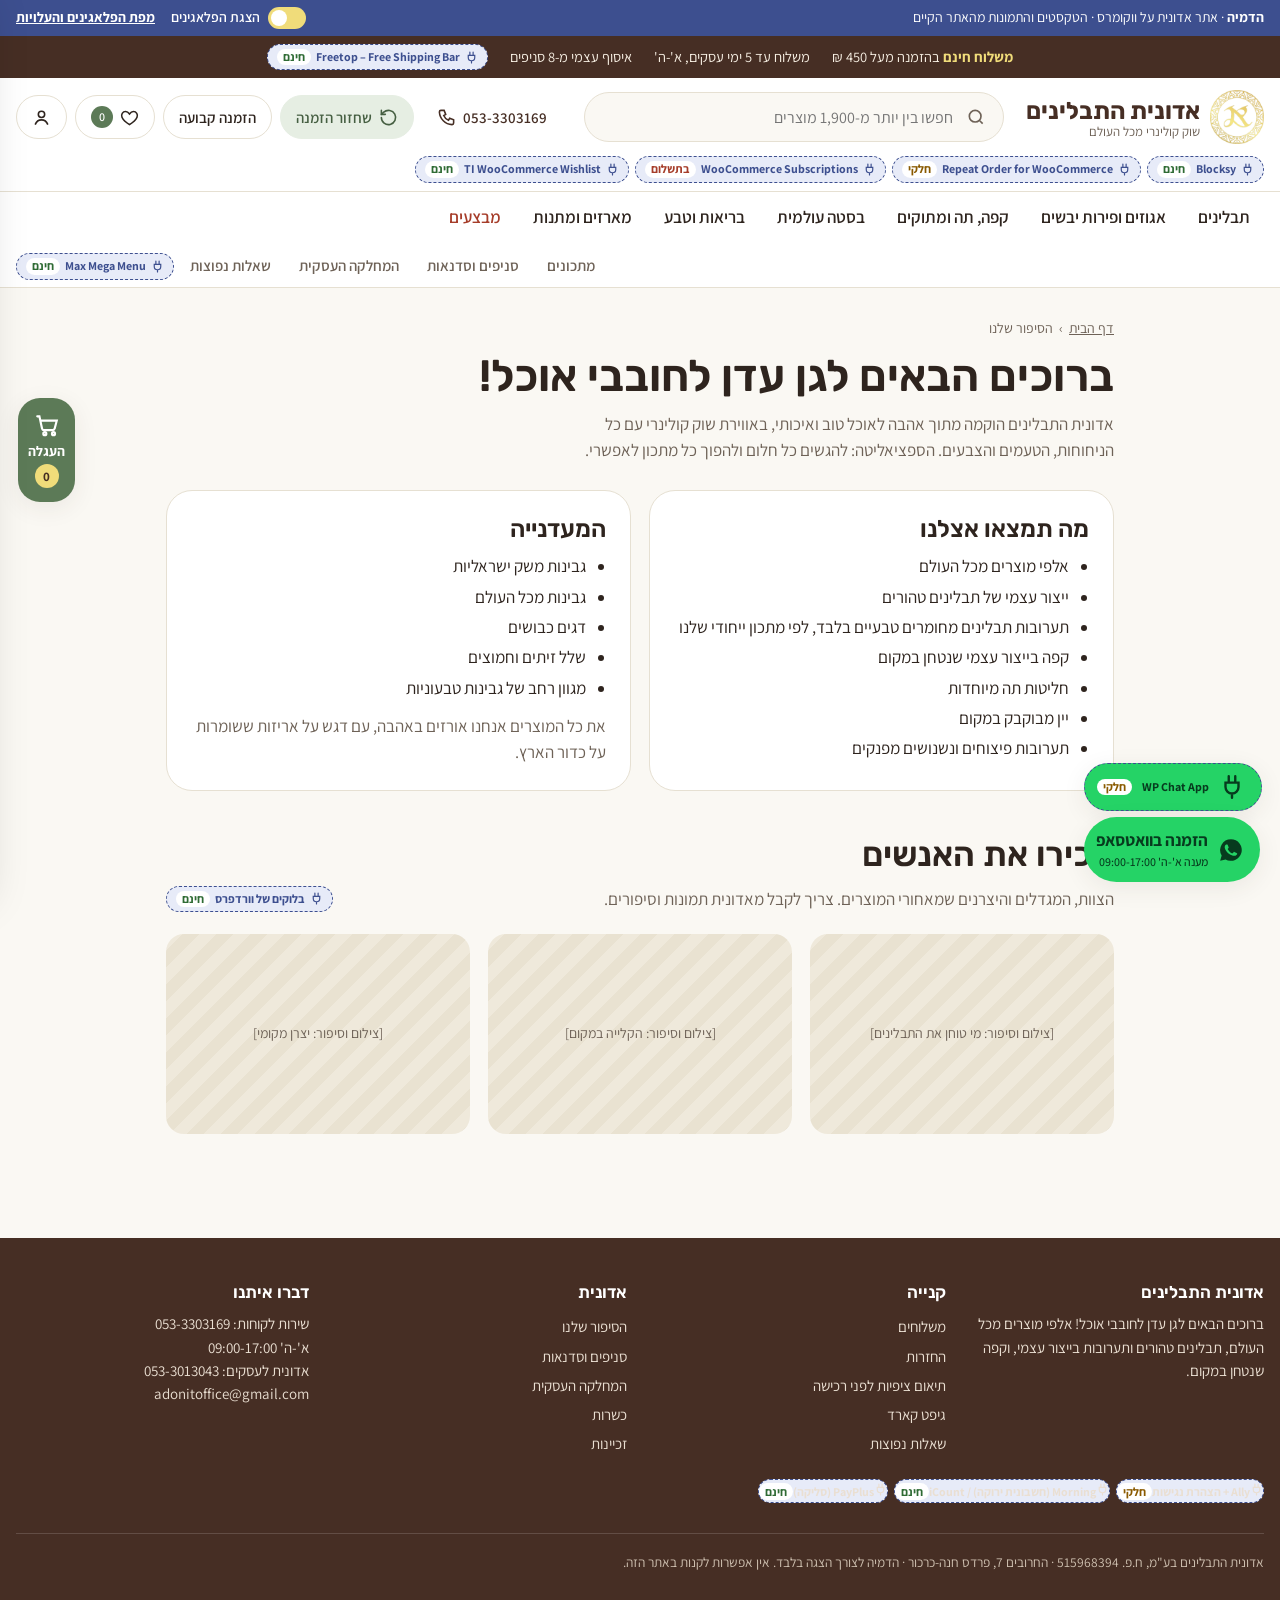
==== about.html @ aafbef53 "Add clickable WooCommerce demo for Adonit Hatavlinim Static demo built from the current site's texts" ====
<!doctype html>
<html lang="he" dir="rtl">
<head>
<meta charset="utf-8">
<meta name="viewport" content="width=device-width,initial-scale=1,viewport-fit=cover">
<meta name="robots" content="noindex,nofollow">
<title>הסיפור שלנו · אדונית התבלינים · הדמיה</title>
<link rel="preconnect" href="https://fonts.googleapis.com">
<link rel="stylesheet" href="https://fonts.googleapis.com/css2?family=Rubik:wght@500;600;700&family=Assistant:wght@400;600;700&display=swap">
<link rel="icon" href="assets/img/site/logo.png">
<link rel="stylesheet" href="assets/css/site.css">
</head>
<body>
<main class="wrap" style="max-width:980px">
  <div class="page-head">
    <nav class="crumbs" aria-label="פירורי לחם"><a href="index.html">דף הבית</a><span>›</span><span>הסיפור שלנו</span></nav>
    <h1>ברוכים הבאים לגן עדן לחובבי אוכל!</h1>
    <p>אדונית התבלינים הוקמה מתוך אהבה לאוכל טוב ואיכותי, באווירת שוק קולינרי עם כל הניחוחות, הטעמים והצבעים. הספציאליטה: להגשים כל חלום ולהפוך כל מתכון לאפשרי.</p>
  </div>
  <section class="sec" style="padding-top:16px">
    <div class="grid g2">
      <div class="card" style="padding:24px"><h2 style="font-size:24px;margin-bottom:10px">מה תמצאו אצלנו</h2>
        <ul style="margin:0;padding-inline-start:20px;display:flex;flex-direction:column;gap:4px"><li>אלפי מוצרים מכל העולם</li><li>ייצור עצמי של תבלינים טהורים</li><li>תערובות תבלינים מחומרים טבעיים בלבד, לפי מתכון ייחודי שלנו</li><li>קפה בייצור עצמי שנטחן במקום</li><li>חליטות תה מיוחדות</li><li>יין מבוקבק במקום</li><li>תערובות פיצוחים ונשנושים מפנקים</li></ul></div>
      <div class="card" style="padding:24px"><h2 style="font-size:24px;margin-bottom:10px">המעדנייה</h2>
        <ul style="margin:0;padding-inline-start:20px;display:flex;flex-direction:column;gap:4px"><li>גבינות משק ישראליות</li><li>גבינות מכל העולם</li><li>דגים כבושים</li><li>שלל זיתים וחמוצים</li><li>מגוון רחב של גבינות טבעוניות</li></ul>
        <p class="muted" style="margin:12px 0 0">את כל המוצרים אנחנו אורזים באהבה, עם דגש על אריזות ששומרות על כדור הארץ.</p></div>
    </div>
  </section>
  <section class="sec" style="padding-top:0">
    <div class="sec-head"><div class="t"><h2>הכירו את האנשים</h2><p>הצוות, המגדלים והיצרנים שמאחורי המוצרים. צריך לקבל מאדונית תמונות וסיפורים.</p></div><div data-plug="content"></div></div>
    <div class="grid g3"><div class="ph" style="height:200px">[צילום וסיפור: מי טוחן את התבלינים]</div><div class="ph" style="height:200px">[צילום וסיפור: הקלייה במקום]</div><div class="ph" style="height:200px">[צילום וסיפור: יצרן מקומי]</div></div>
  </section>
</main>
<script src="assets/js/data.js"></script>
<script src="assets/js/app.js"></script>
</body>
</html>
---- assets/css/site.css ----
/* Adonit WooCommerce demo – shared styles.
   Rounded, soft look (store request, inspired by Carmella). Brand colours from the current site:
   green #5C7A57, brown #462E24, logo gold, soft yellow. */
:root{
  --bg:#FAF8F3; --card:#FFFFFF; --soft:#F2EFE6; --line:#E6E0D2;
  --ink:#2E241E; --muted:#6E6257; --brown:#462E24;
  --green:#5C7A57; --green-dk:#465F42; --green-soft:#E6EEE3;
  --gold:#B8913A; --gold-soft:#F6EDCF; --yellow:#F0DC7A;
  --red:#A63D2A; --red-soft:#F7E2DC;
  --plug:#3D4F8F; --plug-soft:#E7EBF8;
  --r-lg:26px; --r:18px; --r-sm:12px; --pill:999px;
  --shadow:0 6px 24px rgba(70,46,36,.08);
  --head:'Rubik','Assistant',system-ui,sans-serif;
  --body:'Assistant','Rubik',system-ui,-apple-system,'Segoe UI',Arial,sans-serif;
}
*{box-sizing:border-box}
html{scroll-behavior:smooth}
body{margin:0;background:var(--bg);color:var(--ink);font:400 17px/1.55 var(--body);direction:rtl}
img{max-width:100%;display:block}
a{color:inherit}
h1,h2,h3,h4{font-family:var(--head);font-weight:600;line-height:1.2;margin:0;text-wrap:balance}
.wrap{max-width:1280px;margin:0 auto;padding-inline:max(16px,env(safe-area-inset-left,0px))}
.sr{position:absolute;width:1px;height:1px;overflow:hidden;clip:rect(0 0 0 0)}
:focus-visible{outline:3px solid var(--gold);outline-offset:2px;border-radius:6px}

/* demo bar */
.demo-bar{background:var(--plug);color:#fff;font-size:14px}
.demo-bar .wrap{display:flex;flex-wrap:wrap;gap:6px 18px;align-items:center;justify-content:space-between;padding-block:7px}
.demo-bar a{color:#fff;font-weight:700}
.switch{display:inline-flex;align-items:center;gap:8px;cursor:pointer;font-weight:600}
.switch input{appearance:none;width:38px;height:22px;border-radius:99px;background:rgba(255,255,255,.35);position:relative;cursor:pointer;margin:0}
.switch input::after{content:"";position:absolute;top:3px;right:3px;width:16px;height:16px;border-radius:50%;background:#fff;transition:right .15s}
.switch input:checked{background:var(--yellow)}
.switch input:checked::after{right:19px}

/* plugin badges */
.plug{display:inline-flex;align-items:center;gap:5px;font:600 12px/1.2 var(--body);color:var(--plug);background:var(--plug-soft);border:1px dashed var(--plug);padding:4px 9px;border-radius:var(--pill);text-decoration:none;white-space:nowrap;vertical-align:middle}
.plug b{font-weight:700}
.plug .st{font-weight:700;padding:1px 6px;border-radius:99px;background:#fff}
.plug .st.free{color:#2F6B34}.plug .st.partly{color:#8A5A00}.plug .st.paid{color:var(--red)}
.plug svg{width:13px;height:13px}
body.hide-plugs .plug{display:none!important}
.plug-row{display:flex;flex-wrap:wrap;gap:6px}

/* shipping bar (Dear Life) */
.ship-bar{background:var(--brown);color:#F7EFE3;font-size:14.5px}
.ship-bar .wrap{display:flex;flex-wrap:wrap;gap:4px 22px;justify-content:center;align-items:center;padding-block:8px;text-align:center}
.ship-bar strong{color:var(--yellow)}

/* header */
.site-head{background:var(--card);border-bottom:1px solid var(--line);position:relative;z-index:30}
@media(min-width:1100px){.site-head{position:sticky;top:0}}
.head-row{display:flex;flex-wrap:wrap;align-items:center;gap:12px 22px;padding-block:12px}
.logo{display:flex;align-items:center;gap:10px;text-decoration:none}
.logo img{width:54px;height:54px}
.logo span{display:flex;flex-direction:column;line-height:1.05}
.logo b{font:700 24px var(--head);color:var(--brown)}
.logo small{font-size:13px;color:var(--muted)}
.search{flex:1 1 340px;position:relative}
.search input{width:100%;min-height:50px;border-radius:var(--pill);border:1.5px solid var(--line);background:var(--bg);padding:0 50px 0 20px;font:400 16px var(--body);color:var(--ink)}
.search input:focus{border-color:var(--green);outline:none;background:#fff}
.search .ico{position:absolute;right:18px;top:50%;transform:translateY(-50%);width:20px;height:20px;color:var(--muted)}
.suggest{position:absolute;top:calc(100% + 8px);inset-inline:0;background:#fff;border-radius:var(--r);box-shadow:var(--shadow);border:1px solid var(--line);padding:16px;display:none;z-index:40}
.search:focus-within .suggest{display:block}
.suggest h4{font-size:13px;color:var(--muted);margin-bottom:8px;font-family:var(--body);font-weight:700}
.suggest .chips{display:flex;flex-wrap:wrap;gap:6px;margin-bottom:12px}
.suggest .chips a{background:var(--soft);border-radius:var(--pill);padding:6px 12px;font-size:14px;text-decoration:none}
.suggest .res a{display:flex;gap:10px;align-items:center;padding:6px;border-radius:10px;text-decoration:none;font-size:15px}
.suggest .res a:hover{background:var(--soft)}
.suggest .res img{width:40px;height:40px;object-fit:cover;border-radius:8px}
.head-actions{display:flex;align-items:center;gap:8px;flex-wrap:wrap}
.hbtn{display:inline-flex;align-items:center;gap:7px;min-height:44px;padding:0 15px;border-radius:var(--pill);text-decoration:none;font-weight:600;font-size:15px;border:1.5px solid var(--line);background:#fff;cursor:pointer;color:var(--ink);font-family:var(--body)}
.hbtn svg{width:19px;height:19px}
.hbtn.reorder{background:var(--green-soft);border-color:var(--green-soft);color:var(--green-dk)}
.hbtn.phone{border:0;color:var(--brown);direction:ltr}
.hbtn .count{background:var(--green);color:#fff;border-radius:99px;min-width:22px;height:22px;display:inline-grid;place-items:center;font-size:12px}

/* mega menu (Teva Castel / Nuts.com: 6 main categories, deep) */
.mainnav{border-top:1px solid var(--line)}
.mainnav>.wrap{display:flex;flex-wrap:wrap;gap:2px 4px;align-items:center}
.mn-item{position:relative}
.mn-item>a{display:block;padding:12px 14px;font-weight:600;text-decoration:none;border-radius:12px}
.mn-item>a:hover,.mn-item:focus-within>a{background:var(--soft)}
.mn-item.accent>a{color:var(--red)}
.mega{position:absolute;top:100%;right:0;background:#fff;border:1px solid var(--line);border-radius:var(--r);box-shadow:var(--shadow);padding:20px;display:none;min-width:520px;z-index:35;grid-template-columns:repeat(2,minmax(0,1fr));gap:6px 28px}
.mn-item:hover .mega,.mn-item:focus-within .mega{display:grid}
.mega h5{font:700 14px var(--body);color:var(--green-dk);margin:6px 0 4px}
.mega a{display:block;text-decoration:none;padding:4px 0;font-size:15px}
.mega a:hover{color:var(--green)}
.mega .note{grid-column:1/-1;margin-top:8px}
.nav-extra{margin-inline-start:auto;display:flex;gap:4px;flex-wrap:wrap}
.nav-extra a{padding:10px 12px;text-decoration:none;font-size:15px;color:var(--muted);font-weight:600;border-radius:12px}
.nav-extra a:hover{background:var(--soft);color:var(--ink)}

/* generic */
section.sec{padding-block:44px}
.sec-head{display:flex;flex-wrap:wrap;align-items:end;justify-content:space-between;gap:10px 20px;margin-bottom:22px}
.sec-head h2{font-size:clamp(26px,3vw,34px)}
.sec-head p{margin:4px 0 0;color:var(--muted)}
.sec-head .t{display:flex;flex-direction:column;gap:6px}
.btn{display:inline-flex;align-items:center;justify-content:center;gap:8px;min-height:48px;padding:0 24px;border-radius:var(--pill);border:0;font:700 16px var(--body);text-decoration:none;cursor:pointer}
.btn.pri{background:var(--green);color:#fff}.btn.pri:hover{background:var(--green-dk)}
.btn.sec{background:#fff;color:var(--ink);border:1.5px solid var(--line)}
.btn.gold{background:var(--yellow);color:var(--brown)}
.btn.sm{min-height:40px;padding:0 16px;font-size:14.5px}
.card{background:var(--card);border-radius:var(--r-lg);border:1px solid var(--line)}
.tag{display:inline-block;font-size:12.5px;font-weight:700;padding:4px 10px;border-radius:var(--pill);background:var(--gold-soft);color:#7A5B12}
.tag.green{background:var(--green-soft);color:var(--green-dk)}
.tag.red{background:var(--red-soft);color:var(--red)}
.grid{display:grid;gap:18px}
.g2{grid-template-columns:repeat(auto-fit,minmax(min(100%,420px),1fr))}
.g3{grid-template-columns:repeat(auto-fit,minmax(min(100%,280px),1fr))}
.g4{grid-template-columns:repeat(auto-fill,minmax(min(100%,230px),1fr))}
.g6{grid-template-columns:repeat(auto-fill,minmax(min(100%,170px),1fr))}
.muted{color:var(--muted)}
.ph{background:repeating-linear-gradient(135deg,#EFE9DB 0 12px,#E9E2D1 12px 24px);color:var(--muted);display:grid;place-items:center;text-align:center;font-size:14px;padding:12px;border-radius:var(--r)}

/* hero */
.hero{position:relative;border-radius:var(--r-lg);overflow:hidden;margin-top:22px;box-shadow:var(--shadow)}
.hero img{width:100%;aspect-ratio:1600/408;object-fit:cover}
.hero .dots{position:absolute;bottom:14px;left:50%;transform:translateX(-50%);display:flex;gap:8px}
.hero .dots button{width:11px;height:11px;border-radius:50%;border:0;background:rgba(255,255,255,.6);cursor:pointer;padding:0}
.hero .dots button[aria-current="true"]{background:#fff;width:26px;border-radius:99px}
.hero .plug{position:absolute;top:12px;right:12px}

/* trust (Elita) */
.trust{display:grid;grid-template-columns:repeat(4,minmax(0,1fr));gap:12px;margin-top:18px}
.trust div{background:var(--card);border-radius:var(--r);padding:14px 16px;display:flex;gap:12px;align-items:center;border:1px solid var(--line)}
.trust svg{width:30px;height:30px;color:var(--green);flex:none}
.trust b{display:block;font-size:16px}.trust span{font-size:14px;color:var(--muted)}
@media(max-width:900px){.trust{grid-template-columns:repeat(2,minmax(0,1fr))}}

/* category tiles */
.cat-tile{background:var(--card);border-radius:var(--r-lg);border:1px solid var(--line);text-decoration:none;display:flex;flex-direction:column;overflow:hidden;transition:transform .15s}
.cat-tile:hover{transform:translateY(-3px)}
.cat-tile .im{aspect-ratio:1/1;background:var(--soft);display:grid;grid-template-columns:1fr 1fr;gap:2px}
.cat-tile .im img{width:100%;height:100%;object-fit:cover}
.cat-tile span{padding:12px 14px;font-weight:700;font-size:17px}

/* product card */
.pcard{background:var(--card);border-radius:var(--r-lg);border:1px solid var(--line);padding:12px;display:flex;flex-direction:column;gap:8px;position:relative}
.pcard .pimg{aspect-ratio:1/1;border-radius:var(--r);overflow:hidden;background:#fff;display:block}
.pcard .pimg img{width:100%;height:100%;object-fit:contain}
.pcard h3{font:600 16px/1.3 var(--body);min-height:42px}
.pcard h3 a{text-decoration:none}
.pcard .fav{position:absolute;top:18px;left:18px;width:38px;height:38px;border-radius:50%;border:0;background:#fff;box-shadow:0 2px 8px rgba(0,0,0,.08);display:grid;place-items:center;cursor:pointer;color:var(--muted)}
.pcard .fav[aria-pressed="true"]{color:var(--red)}
.pcard .fav svg{width:19px;height:19px}
.pcard .badges{position:absolute;top:18px;right:18px;display:flex;flex-direction:column;gap:4px;align-items:flex-start}
.price-row{display:flex;align-items:baseline;justify-content:space-between;gap:6px;flex-wrap:wrap}
.price{font:700 21px var(--head)}
.price s{font-size:14px;color:var(--muted);font-weight:400;margin-inline-start:6px}
.unit{font-size:12.5px;color:var(--muted);line-height:1.35}
.uswitch{display:flex;background:var(--soft);border-radius:var(--pill);padding:3px;gap:2px}
.uswitch button{flex:1;border:0;background:transparent;border-radius:var(--pill);min-height:32px;font:600 13px var(--body);cursor:pointer;color:var(--muted)}
.uswitch button[aria-pressed="true"]{background:#fff;color:var(--ink);box-shadow:0 1px 4px rgba(0,0,0,.08)}
.qty{display:flex;align-items:center;gap:6px}
.qty button{width:40px;height:40px;border-radius:50%;border:1.5px solid var(--line);background:#fff;font-size:20px;cursor:pointer;color:var(--ink)}
.qty output{min-width:46px;text-align:center;font-weight:700}
.add{width:100%;min-height:44px;border-radius:var(--pill);border:0;background:var(--green);color:#fff;font:700 15px var(--body);cursor:pointer}
.add:hover{background:var(--green-dk)}

/* floating side cart – left side (Teva Castel) */
.fcart-btn{position:fixed;left:calc(18px + env(safe-area-inset-left,0px));top:50%;transform:translateY(-50%);z-index:50;background:var(--green);color:#fff;border:0;border-radius:22px;padding:14px 10px;display:flex;flex-direction:column;align-items:center;gap:4px;cursor:pointer;box-shadow:var(--shadow);font:700 14px var(--body)}
.fcart-btn svg{width:26px;height:26px}
.fcart-btn .count{background:var(--yellow);color:var(--brown);border-radius:99px;min-width:24px;height:24px;display:grid;place-items:center;font-size:13px}
.fcart{position:fixed;top:0;bottom:0;left:0;width:min(420px,92vw);background:#fff;z-index:60;box-shadow:8px 0 40px rgba(0,0,0,.15);transform:translateX(-105%);transition:transform .25s;display:flex;flex-direction:column;padding-bottom:env(safe-area-inset-bottom,0px)}
.fcart.open{transform:none}
.fcart header{display:flex;align-items:center;justify-content:space-between;padding:18px 20px;border-bottom:1px solid var(--line)}
.fcart .x{width:40px;height:40px;border-radius:50%;border:0;background:var(--soft);cursor:pointer;font-size:20px}
.fcart .items{flex:1;overflow:auto;padding:12px 20px;display:flex;flex-direction:column;gap:12px}
.fcart .it{display:grid;grid-template-columns:64px 1fr auto;gap:10px;align-items:center}
.fcart .it img{width:64px;height:64px;object-fit:contain;border-radius:12px;background:var(--soft)}
.fcart .it small{color:var(--muted)}
.fcart .rm{border:0;background:none;color:var(--muted);cursor:pointer;font-size:13px;text-decoration:underline}
.fcart footer{border-top:1px solid var(--line);padding:16px 20px;display:flex;flex-direction:column;gap:10px}
.progress{height:10px;border-radius:99px;background:var(--soft);overflow:hidden}
.progress i{display:block;height:100%;background:var(--green);border-radius:99px}
.scrim{position:fixed;inset:0;background:rgba(30,20,15,.35);z-index:55;display:none}
.scrim.open{display:block}
.toast{position:fixed;bottom:calc(20px + env(safe-area-inset-bottom,0px));left:50%;transform:translateX(-50%);background:var(--brown);color:#fff;padding:12px 20px;border-radius:var(--pill);z-index:70;font-weight:600;opacity:0;transition:opacity .2s;pointer-events:none}
.toast.on{opacity:1}

/* whatsapp (Ras el Hanout) */
.wa-fab{position:fixed;right:calc(18px + env(safe-area-inset-right,0px));bottom:calc(18px + env(safe-area-inset-bottom,0px));z-index:50;display:flex;flex-direction:column;align-items:flex-end;gap:6px}
.wa-fab a{display:flex;align-items:center;gap:10px;background:#25D366;color:#073B1E;text-decoration:none;font-weight:700;padding:10px 16px 10px 12px;border-radius:var(--pill);box-shadow:var(--shadow)}
.wa-fab a svg{width:26px;height:26px}
.wa-fab small{display:block;font-weight:500;font-size:12px}

/* footer */
.site-foot{background:var(--brown);color:#EADFD2;margin-top:60px;padding-block:44px 120px;font-size:15px}
.site-foot .cols{display:grid;grid-template-columns:repeat(auto-fit,minmax(200px,1fr));gap:26px}
.site-foot h4{color:#fff;font-size:17px;margin-bottom:10px}
.site-foot a{display:block;color:#EADFD2;text-decoration:none;padding:3px 0}
.site-foot a:hover{color:var(--yellow)}
.site-foot .legal{margin-top:30px;padding-top:18px;border-top:1px solid rgba(255,255,255,.15);font-size:13.5px;color:#CDBFAF}

/* page heading */
.page-head{padding-block:30px 10px}
.crumbs{font-size:14px;color:var(--muted);display:flex;gap:6px;flex-wrap:wrap;margin-bottom:10px}
.crumbs a{color:var(--muted)}
.page-head h1{font-size:clamp(30px,4vw,44px)}
.page-head p{color:var(--muted);max-width:70ch;margin:8px 0 0}

/* layout with sidebar */
.with-side{display:flex;flex-wrap:wrap;gap:24px;align-items:flex-start}
.side{flex:1 1 240px;max-width:300px;background:var(--card);border-radius:var(--r-lg);border:1px solid var(--line);padding:18px;display:flex;flex-direction:column;gap:16px}
.side h4{font-size:16px;font-family:var(--body);font-weight:700}
.side label{display:flex;gap:8px;align-items:center;font-size:15px;cursor:pointer;padding:3px 0}
.side input[type=checkbox]{width:18px;height:18px;accent-color:var(--green)}
.main-col{flex:999 1 560px;min-width:0}
@media(max-width:820px){.side{max-width:none}}
.chips{display:flex;flex-wrap:wrap;gap:8px}
.chip{display:inline-flex;align-items:center;min-height:40px;padding:0 16px;border-radius:var(--pill);border:1.5px solid var(--line);background:#fff;text-decoration:none;font-weight:600;font-size:15px;cursor:pointer;color:var(--ink);font-family:var(--body)}
.chip[aria-pressed="true"],.chip.on{background:var(--brown);border-color:var(--brown);color:#fff}

/* forms */
.field{display:flex;flex-direction:column;gap:6px;font-weight:600;font-size:15px}
.field input,.field select,.field textarea{min-height:48px;border-radius:14px;border:1.5px solid var(--line);padding:0 14px;font:400 16px var(--body);background:#fff;color:var(--ink)}
.field textarea{padding:12px 14px;min-height:96px}

/* faq */
details.faq{background:var(--card);border:1px solid var(--line);border-radius:var(--r);padding:0 18px}
details.faq summary{cursor:pointer;padding:16px 0;font-weight:700;list-style:none;display:flex;justify-content:space-between;gap:10px}
details.faq summary::after{content:"+";font-size:22px;color:var(--green)}
details.faq[open] summary::after{content:"–"}
details.faq p{margin:0 0 16px;color:var(--muted)}

/* tables */
.tbl{overflow-x:auto;border-radius:var(--r);border:1px solid var(--line);background:#fff}
.tbl table{border-collapse:collapse;width:100%;min-width:760px;font-size:15px}
.tbl th,.tbl td{padding:11px 14px;text-align:right;border-bottom:1px solid var(--line);vertical-align:top}
.tbl th{background:var(--soft);font-size:13.5px;color:var(--muted)}
.tbl tr:last-child td{border-bottom:0}
.st-pill{display:inline-block;font-weight:700;font-size:12.5px;padding:3px 9px;border-radius:99px;white-space:nowrap}
.st-pill.free{background:#E3F1E2;color:#2F6B34}.st-pill.partly{background:var(--gold-soft);color:#7A5B12}.st-pill.paid{background:var(--red-soft);color:var(--red)}

@media(max-width:700px){
  .fcart-btn{top:auto;bottom:calc(18px + env(safe-area-inset-bottom,0px));transform:none;flex-direction:row;padding:10px 14px;border-radius:999px}
  .fcart-btn>span:not(.count){display:none}
  .wa-fab a{padding:10px}
  .wa-fab a>span{display:none}
  .wa-fab .plug{display:none}
  .mega{display:none!important}
  .mn-item>a{padding:8px 10px}
  .head-actions .hbtn{min-height:40px;padding:0 12px;font-size:14px}
}
@media (prefers-reduced-motion:reduce){*{transition:none!important;scroll-behavior:auto!important}}
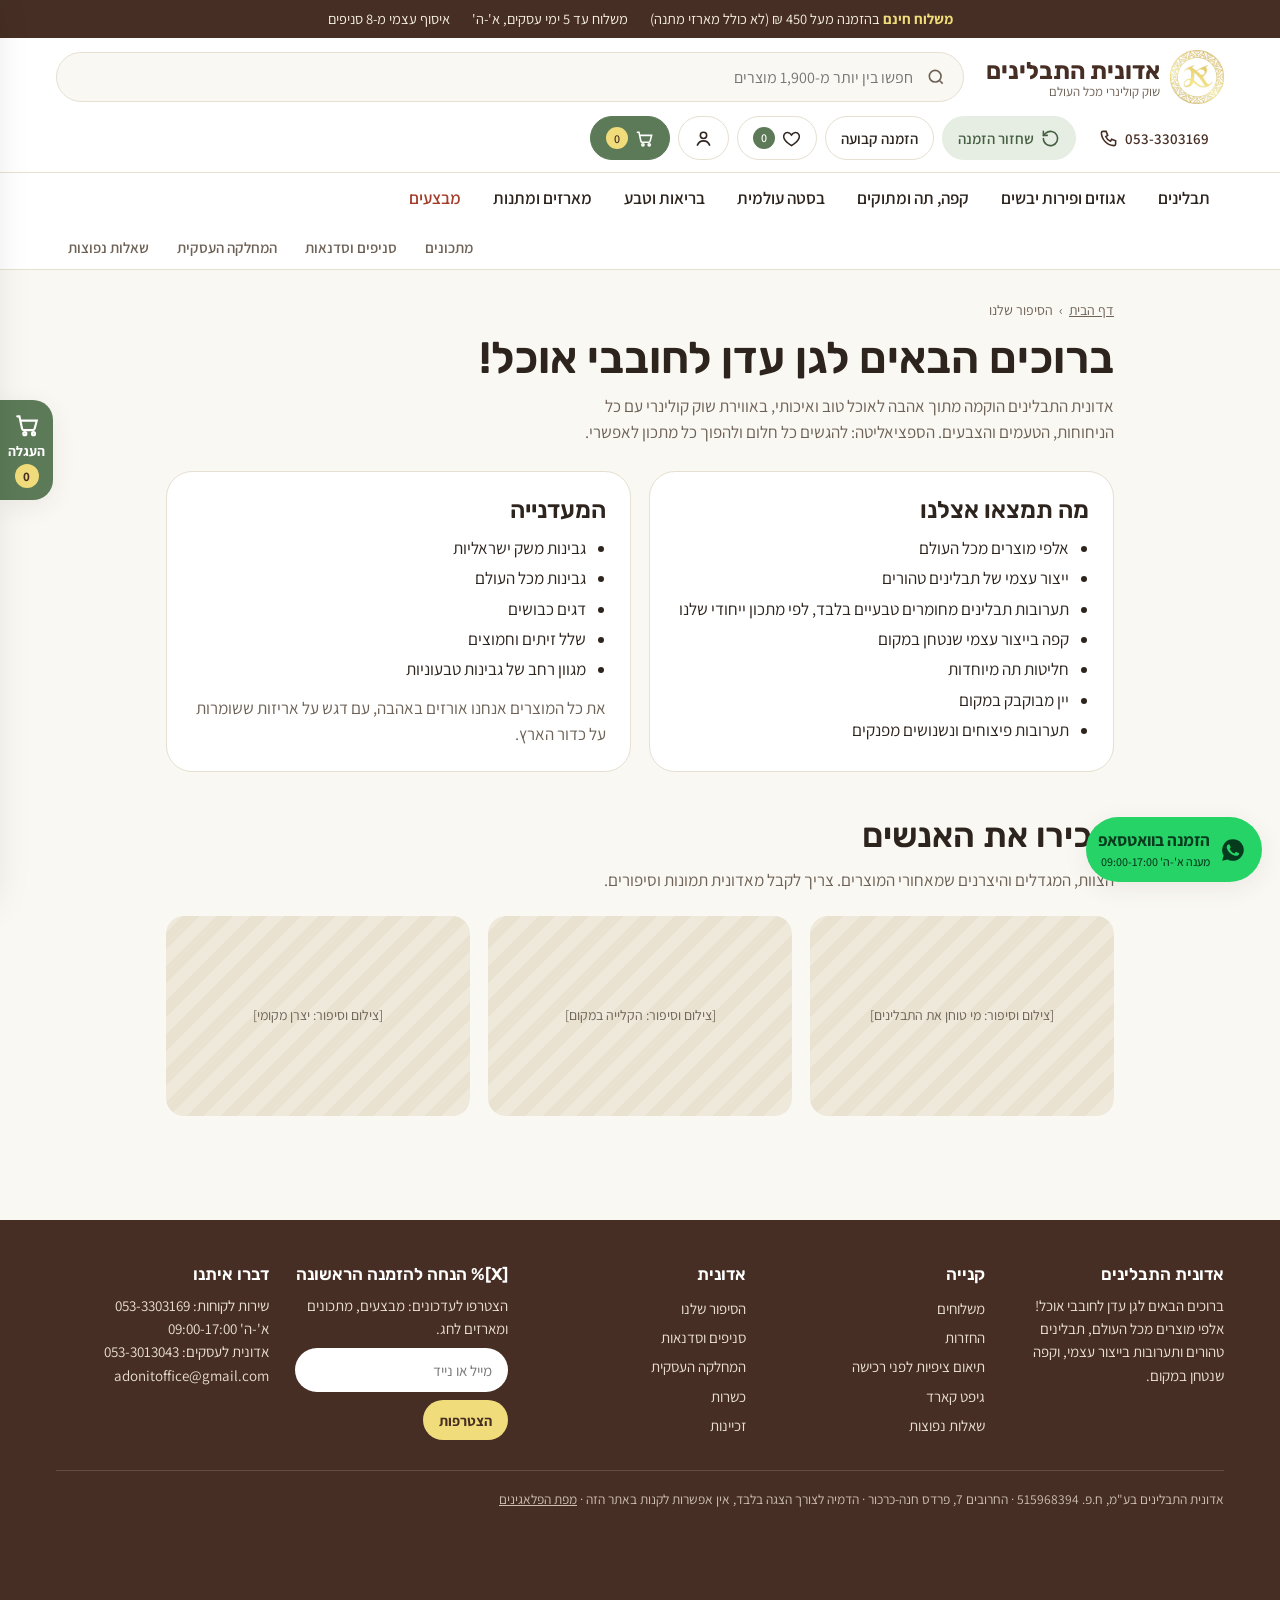
==== commit d8c4c50b: "Remove plugin badges, fix mobile layout, add sales and AI-visibility features - Drop all plugin badg" ====
--- a/about.html
+++ b/about.html
@@ -4,11 +4,12 @@
 <meta charset="utf-8">
 <meta name="viewport" content="width=device-width,initial-scale=1,viewport-fit=cover">
 <meta name="robots" content="noindex,nofollow">
-<title>הסיפור שלנו · אדונית התבלינים · הדמיה</title>
+<title>הסיפור שלנו | אדונית התבלינים</title>
+<meta name="description" content="הסיפור של אדונית התבלינים: שוק קולינרי מפרדס חנה, תבלינים ותערובות בייצור עצמי, קפה שנטחן במקום ומעדנייה.">
 <link rel="preconnect" href="https://fonts.googleapis.com">
 <link rel="stylesheet" href="https://fonts.googleapis.com/css2?family=Rubik:wght@500;600;700&family=Assistant:wght@400;600;700&display=swap">
 <link rel="icon" href="assets/img/site/logo.png">
-<link rel="stylesheet" href="assets/css/site.css">
+<link rel="stylesheet" href="assets/css/site.css?v=5">
 </head>
 <body>
 <main class="wrap" style="max-width:980px">
@@ -27,11 +28,11 @@
     </div>
   </section>
   <section class="sec" style="padding-top:0">
-    <div class="sec-head"><div class="t"><h2>הכירו את האנשים</h2><p>הצוות, המגדלים והיצרנים שמאחורי המוצרים. צריך לקבל מאדונית תמונות וסיפורים.</p></div><div data-plug="content"></div></div>
+    <div class="sec-head"><div class="t"><h2>הכירו את האנשים</h2><p>הצוות, המגדלים והיצרנים שמאחורי המוצרים. צריך לקבל מאדונית תמונות וסיפורים.</p></div></div>
     <div class="grid g3"><div class="ph" style="height:200px">[צילום וסיפור: מי טוחן את התבלינים]</div><div class="ph" style="height:200px">[צילום וסיפור: הקלייה במקום]</div><div class="ph" style="height:200px">[צילום וסיפור: יצרן מקומי]</div></div>
   </section>
 </main>
-<script src="assets/js/data.js"></script>
-<script src="assets/js/app.js"></script>
+<script src="assets/js/data.js?v=5"></script>
+<script src="assets/js/app.js?v=5"></script>
 </body>
 </html>
--- a/assets/css/site.css
+++ b/assets/css/site.css
@@ -19,7 +19,7 @@
 img{max-width:100%;display:block}
 a{color:inherit}
 h1,h2,h3,h4{font-family:var(--head);font-weight:600;line-height:1.2;margin:0;text-wrap:balance}
-.wrap{max-width:1280px;margin:0 auto;padding-inline:max(16px,env(safe-area-inset-left,0px))}
+.wrap{max-width:1200px;margin:0 auto;padding-inline:max(16px,env(safe-area-inset-left,0px))}
 .sr{position:absolute;width:1px;height:1px;overflow:hidden;clip:rect(0 0 0 0)}
 :focus-visible{outline:3px solid var(--gold);outline-offset:2px;border-radius:6px}
 
@@ -56,7 +56,7 @@
 .logo span{display:flex;flex-direction:column;line-height:1.05}
 .logo b{font:700 24px var(--head);color:var(--brown)}
 .logo small{font-size:13px;color:var(--muted)}
-.search{flex:1 1 340px;position:relative}
+.search{flex:1 1 260px;position:relative}
 .search input{width:100%;min-height:50px;border-radius:var(--pill);border:1.5px solid var(--line);background:var(--bg);padding:0 50px 0 20px;font:400 16px var(--body);color:var(--ink)}
 .search input:focus{border-color:var(--green);outline:none;background:#fff}
 .search .ico{position:absolute;right:18px;top:50%;transform:translateY(-50%);width:20px;height:20px;color:var(--muted)}
@@ -133,8 +133,9 @@
 /* category tiles */
 .cat-tile{background:var(--card);border-radius:var(--r-lg);border:1px solid var(--line);text-decoration:none;display:flex;flex-direction:column;overflow:hidden;transition:transform .15s}
 .cat-tile:hover{transform:translateY(-3px)}
-.cat-tile .im{aspect-ratio:1/1;background:var(--soft);display:grid;grid-template-columns:1fr 1fr;gap:2px}
-.cat-tile .im img{width:100%;height:100%;object-fit:cover}
+.cat-tile .im{aspect-ratio:1/1;background:#fff;display:grid;place-items:center;padding:8%}
+.cat-tile .im img{width:100%;height:100%;object-fit:contain}
+.cat-tile .im img+img{display:none}
 .cat-tile span{padding:12px 14px;font-weight:700;font-size:17px}
 
 /* product card */
@@ -147,6 +148,7 @@
 .pcard .fav[aria-pressed="true"]{color:var(--red)}
 .pcard .fav svg{width:19px;height:19px}
 .pcard .badges{position:absolute;top:18px;right:18px;display:flex;flex-direction:column;gap:4px;align-items:flex-start}
+.pcard .price-row{margin-top:auto}
 .price-row{display:flex;align-items:baseline;justify-content:space-between;gap:6px;flex-wrap:wrap}
 .price{font:700 21px var(--head)}
 .price s{font-size:14px;color:var(--muted);font-weight:400;margin-inline-start:6px}
@@ -161,7 +163,7 @@
 .add:hover{background:var(--green-dk)}
 
 /* floating side cart – left side (Teva Castel) */
-.fcart-btn{position:fixed;left:calc(18px + env(safe-area-inset-left,0px));top:50%;transform:translateY(-50%);z-index:50;background:var(--green);color:#fff;border:0;border-radius:22px;padding:14px 10px;display:flex;flex-direction:column;align-items:center;gap:4px;cursor:pointer;box-shadow:var(--shadow);font:700 14px var(--body)}
+.fcart-btn{position:fixed;left:env(safe-area-inset-left,0px);top:50%;transform:translateY(-50%);z-index:50;background:var(--green);color:#fff;border:0;border-radius:0 20px 20px 0;padding:12px 8px;display:flex;flex-direction:column;align-items:center;gap:4px;cursor:pointer;box-shadow:var(--shadow);font:700 14px var(--body)}
 .fcart-btn svg{width:26px;height:26px}
 .fcart-btn .count{background:var(--yellow);color:var(--brown);border-radius:99px;min-width:24px;height:24px;display:grid;place-items:center;font-size:13px}
 .fcart{position:fixed;top:0;bottom:0;left:0;width:min(420px,92vw);background:#fff;z-index:60;box-shadow:8px 0 40px rgba(0,0,0,.15);transform:translateX(-105%);transition:transform .25s;display:flex;flex-direction:column;padding-bottom:env(safe-area-inset-bottom,0px)}
@@ -235,14 +237,75 @@
 .st-pill{display:inline-block;font-weight:700;font-size:12.5px;padding:3px 9px;border-radius:99px;white-space:nowrap}
 .st-pill.free{background:#E3F1E2;color:#2F6B34}.st-pill.partly{background:var(--gold-soft);color:#7A5B12}.st-pill.paid{background:var(--red-soft);color:var(--red)}
 
-@media(max-width:700px){
-  .fcart-btn{top:auto;bottom:calc(18px + env(safe-area-inset-bottom,0px));transform:none;flex-direction:row;padding:10px 14px;border-radius:999px}
+.upsell{background:var(--soft);border-radius:14px;padding:10px;display:flex;flex-direction:column;gap:8px}
+.upsell .up{display:grid;grid-template-columns:44px 1fr auto;gap:8px;align-items:center;font-size:13.5px}
+.upsell img{width:44px;height:44px;object-fit:contain;background:#fff;border-radius:8px}
+.pay-row{text-align:center;font-size:12.5px;color:var(--muted)}
+.site-foot .news input{width:100%;min-height:44px;border-radius:999px;border:0;padding:0 16px;font:400 15px var(--body)}
+.hbtn.cart-h{background:var(--green);color:#fff;border-color:var(--green)}
+.hbtn.cart-h .count{background:var(--yellow);color:var(--brown)}
+.presets{display:grid;grid-template-columns:repeat(4,minmax(0,1fr));gap:8px}
+.sticky-buy{display:none}
+details.filters>summary{display:none;list-style:none}
+.rating-bar{display:block;text-align:center;margin-top:10px;font-weight:600;color:var(--brown);text-decoration:none;font-size:15px}
+.home-h1{font-size:clamp(20px,2.4vw,26px);margin:18px 0 0;color:var(--brown);font-weight:600}
+.spec{display:grid;grid-template-columns:repeat(2,minmax(0,1fr));gap:8px 18px;font-size:15px;margin:0}
+.spec dt{color:var(--muted);font-size:13.5px}.spec dd{margin:0 0 6px;font-weight:600}
+@media(max-width:760px){
+  .presets{grid-template-columns:repeat(2,minmax(0,1fr))}
+  .sticky-buy{display:flex;position:fixed;inset:auto 0 0 0;z-index:45;background:#fff;border-top:1px solid var(--line);padding:10px max(16px,env(safe-area-inset-left,0px)) calc(10px + env(safe-area-inset-bottom,0px));gap:10px;align-items:center;box-shadow:0 -6px 20px rgba(0,0,0,.06)}
+  .sticky-buy .btn{flex:1}
+  body.has-sticky .fcart-btn,body.has-sticky .wa-fab{bottom:calc(84px + env(safe-area-inset-bottom,0px))}
+  details.filters>summary{display:flex;justify-content:space-between;align-items:center;cursor:pointer;font-weight:700;min-height:44px}
+  details.filters>summary::after{content:"+";font-size:22px;color:var(--green)}
+  details.filters[open]>summary::after{content:"–"}
+  .spec{grid-template-columns:1fr}
+  .hbtn.cart-h{display:none}
+  body{font-size:16px}
+  .ship-bar .more{display:none}
+  .ship-bar .wrap{padding-block:6px}
+  .head-row{display:grid;grid-template-columns:1fr auto;gap:10px;padding-block:10px}
+  .logo img{width:42px;height:42px}
+  .logo b{font-size:19px;white-space:nowrap}
+  .logo small{font-size:12px;white-space:nowrap}
+  .head-actions .phone{display:none}
+  .search{grid-column:1/-1;grid-row:2}
+  .search input{min-height:46px}
+  .head-actions{gap:6px}
+  .head-actions .hbtn{min-height:40px;padding:0 10px;font-size:14px}
+  .head-actions .hbtn span:not(.count){display:none}
+  .head-actions .fixed{display:none}
+  .mainnav>.wrap{flex-wrap:nowrap;overflow-x:auto;scrollbar-width:none;-webkit-overflow-scrolling:touch}
+  .mainnav>.wrap::-webkit-scrollbar{display:none}
+  .mn-item>a,.nav-extra a{white-space:nowrap;padding:10px 12px;font-size:15px}
+  .nav-extra{margin-inline-start:0;flex-wrap:nowrap}
+  .mega{display:none!important}
+  .fcart-btn{left:calc(16px + env(safe-area-inset-left,0px));top:auto;bottom:calc(16px + env(safe-area-inset-bottom,0px));transform:none;flex-direction:row;padding:10px 14px;border-radius:999px}
   .fcart-btn>span:not(.count){display:none}
+  .wa-fab{bottom:calc(16px + env(safe-area-inset-bottom,0px))}
   .wa-fab a{padding:10px}
   .wa-fab a>span{display:none}
-  .wa-fab .plug{display:none}
-  .mega{display:none!important}
-  .mn-item>a{padding:8px 10px}
-  .head-actions .hbtn{min-height:40px;padding:0 12px;font-size:14px}
+  section.sec{padding-block:30px}
+  .sec-head{margin-bottom:16px}
+  .hero{margin-top:12px;border-radius:18px}
+  .trust{gap:8px}
+  .trust div{padding:10px;gap:8px}
+  .trust svg{width:24px;height:24px}
+  .trust b{font-size:14.5px}.trust span{font-size:12.5px}
+  .g4{grid-template-columns:repeat(2,minmax(0,1fr));gap:10px}
+  .g6{grid-template-columns:repeat(3,minmax(0,1fr));gap:8px}
+  .pcard{padding:8px;gap:6px;border-radius:18px}
+  .pcard h3{font-size:14px;min-height:36px}
+  .pcard .fav{top:12px;left:12px;width:32px;height:32px}
+  .pcard .badges{top:12px;right:12px}
+  .pcard .tag{font-size:11px;padding:3px 7px}
+  .price{font-size:18px}
+  .unit{font-size:11.5px}
+  .uswitch button{min-height:30px;font-size:12px}
+  .add{min-height:40px;font-size:14px}
+  .cat-tile span{font-size:14.5px;padding:8px 10px}
+  .page-head{padding-block:18px 6px}
+  .side{max-width:none}
 }
+@media(max-width:380px){.g6{grid-template-columns:repeat(2,minmax(0,1fr))}}
 @media (prefers-reduced-motion:reduce){*{transition:none!important;scroll-behavior:auto!important}}
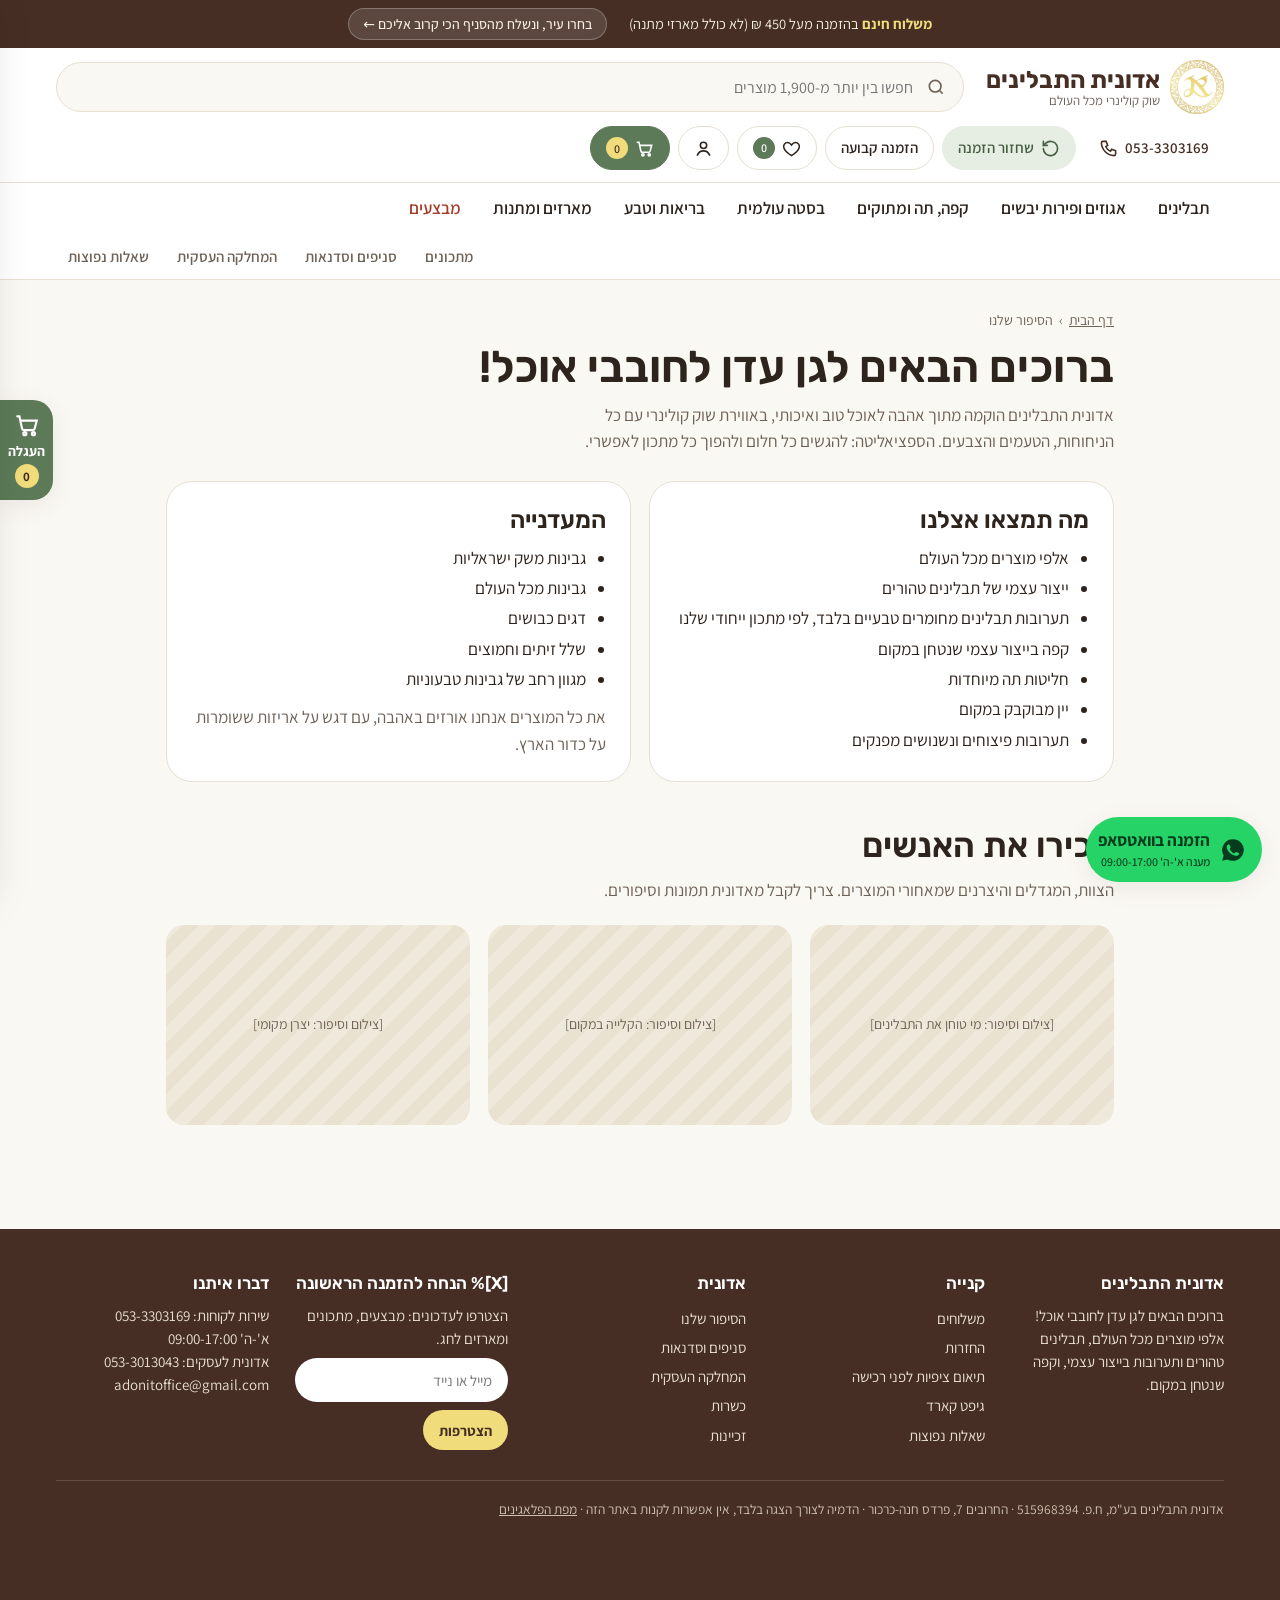
==== commit a23a0079: "Route every online order to the nearest branch - Branch picker (city list or device location) finds " ====
--- a/about.html
+++ b/about.html
@@ -9,7 +9,7 @@
 <link rel="preconnect" href="https://fonts.googleapis.com">
 <link rel="stylesheet" href="https://fonts.googleapis.com/css2?family=Rubik:wght@500;600;700&family=Assistant:wght@400;600;700&display=swap">
 <link rel="icon" href="assets/img/site/logo.png">
-<link rel="stylesheet" href="assets/css/site.css?v=5">
+<link rel="stylesheet" href="assets/css/site.css?v=7">
 </head>
 <body>
 <main class="wrap" style="max-width:980px">
@@ -32,7 +32,8 @@
     <div class="grid g3"><div class="ph" style="height:200px">[צילום וסיפור: מי טוחן את התבלינים]</div><div class="ph" style="height:200px">[צילום וסיפור: הקלייה במקום]</div><div class="ph" style="height:200px">[צילום וסיפור: יצרן מקומי]</div></div>
   </section>
 </main>
-<script src="assets/js/data.js?v=5"></script>
-<script src="assets/js/app.js?v=5"></script>
+<script src="assets/js/data.js?v=7"></script>
+<script src="assets/js/branches.js?v=7"></script>
+<script src="assets/js/app.js?v=7"></script>
 </body>
 </html>
--- a/assets/css/site.css
+++ b/assets/css/site.css
@@ -247,6 +247,21 @@
 .presets{display:grid;grid-template-columns:repeat(4,minmax(0,1fr));gap:8px}
 .sticky-buy{display:none}
 details.filters>summary{display:none;list-style:none}
+.route-chip{background:rgba(255,255,255,.12);color:#F7EFE3;border:1px solid rgba(255,255,255,.25);border-radius:999px;padding:4px 14px;font:500 14px var(--body);cursor:pointer;min-height:32px}
+.route-chip b{color:var(--yellow)}
+.route-chip:hover{background:rgba(255,255,255,.2)}
+.route-dlg{border:0;border-radius:var(--r-lg);padding:0;width:min(480px,calc(100vw - 32px));box-shadow:0 20px 60px rgba(0,0,0,.25);color:var(--ink)}
+.route-dlg::backdrop{background:rgba(30,20,15,.45)}
+.route-box{padding:26px;display:flex;flex-direction:column;gap:14px;position:relative;direction:rtl}
+.route-box .x{position:absolute;top:14px;left:14px;width:40px;height:40px;border-radius:50%;border:0;background:var(--soft);font-size:20px;cursor:pointer}
+.route-card{background:var(--green-soft);border-radius:16px;padding:14px 16px;display:flex;flex-direction:column;gap:4px}
+.route-card .tag{align-self:flex-start}
+.route-mini{background:var(--green-soft);border-radius:14px;padding:10px 12px;display:flex;flex-direction:column;gap:6px;font-size:14.5px}
+.route-mini .btn{align-self:flex-start}
+.how{display:flex;flex-direction:column;gap:4px}
+.how label{display:flex;gap:8px;align-items:center;cursor:pointer}
+.how input{accent-color:var(--green);width:18px;height:18px}
+.linkbtn{border:0;background:none;color:var(--green-dk);text-decoration:underline;cursor:pointer;font:inherit;padding:0}
 .rating-bar{display:block;text-align:center;margin-top:10px;font-weight:600;color:var(--brown);text-decoration:none;font-size:15px}
 .home-h1{font-size:clamp(20px,2.4vw,26px);margin:18px 0 0;color:var(--brown);font-weight:600}
 .spec{display:grid;grid-template-columns:repeat(2,minmax(0,1fr));gap:8px 18px;font-size:15px;margin:0}
@@ -263,6 +278,7 @@
   .hbtn.cart-h{display:none}
   body{font-size:16px}
   .ship-bar .more{display:none}
+  .route-chip{font-size:13px;padding:3px 12px}
   .ship-bar .wrap{padding-block:6px}
   .head-row{display:grid;grid-template-columns:1fr auto;gap:10px;padding-block:10px}
   .logo img{width:42px;height:42px}
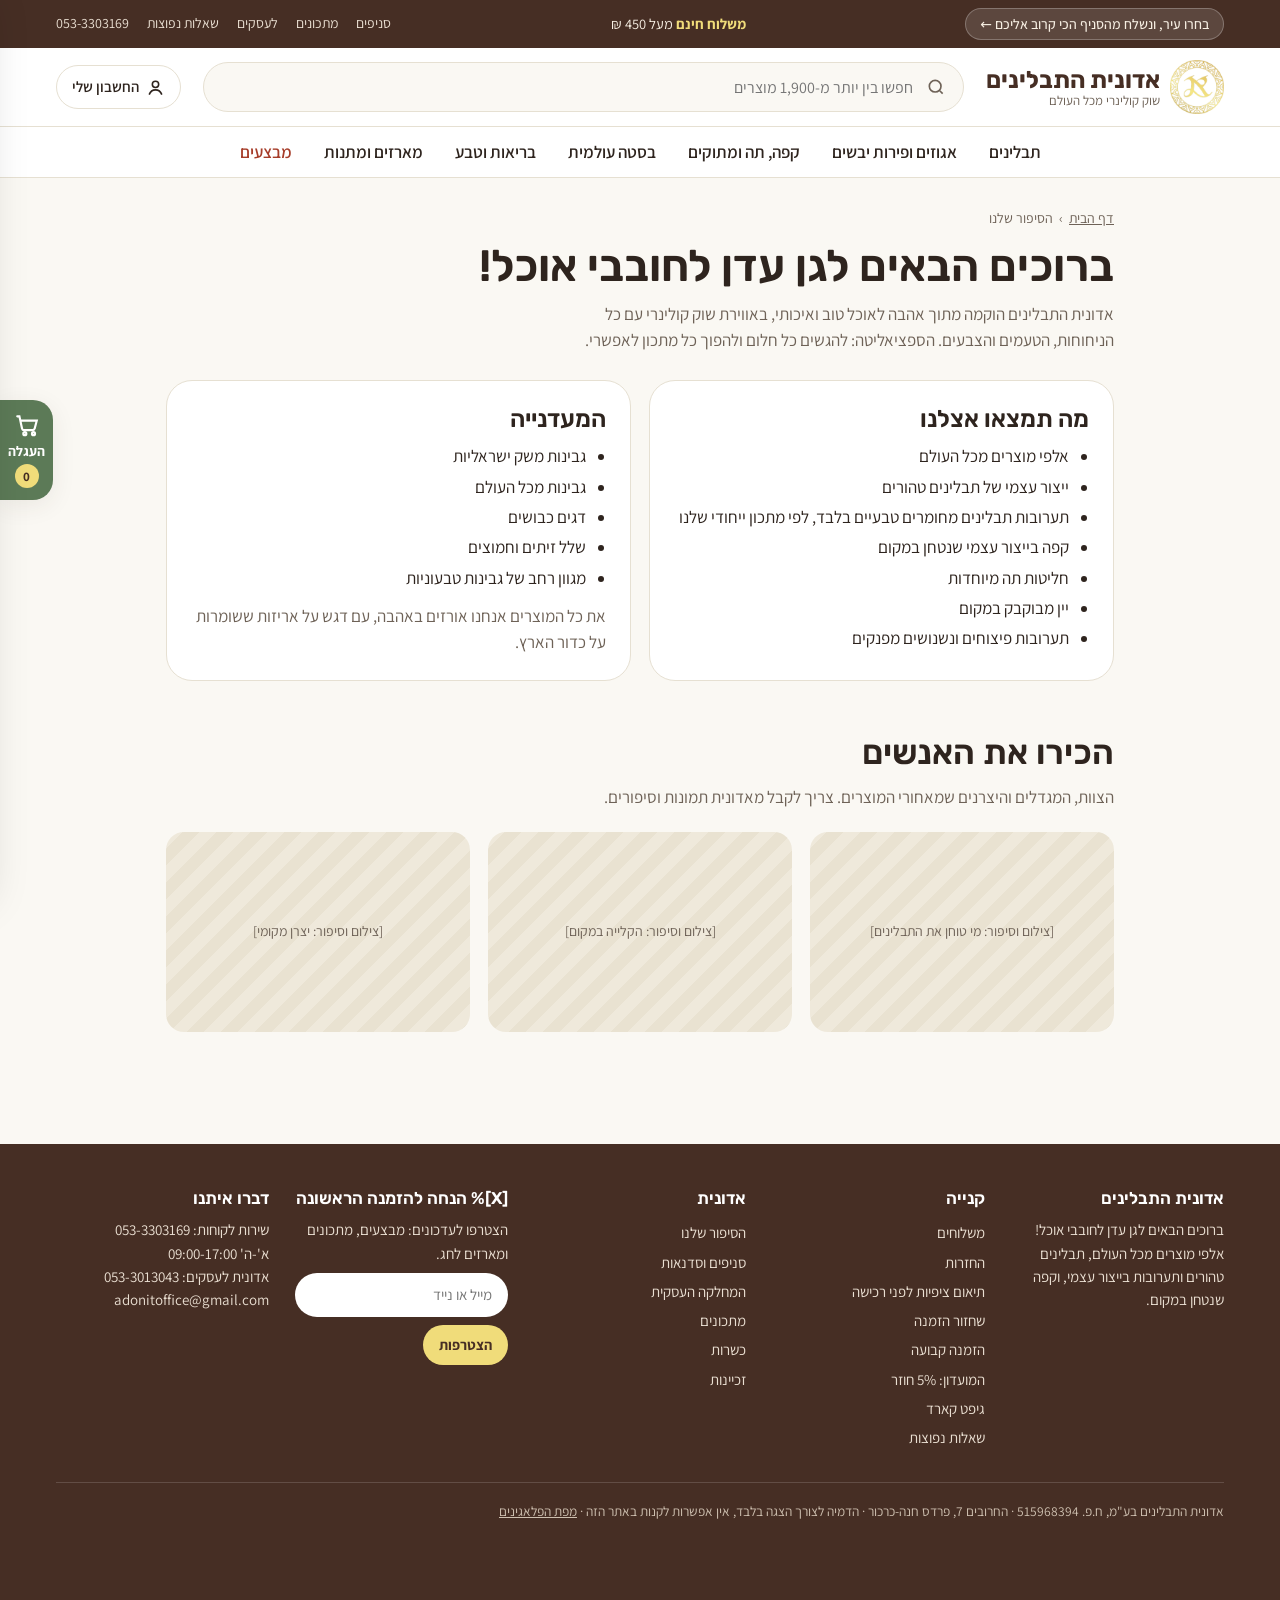
==== commit b0e29c0f: "Declutter: slim header, seven-section home page, calmer cards - Header: logo, search, account; info " ====
--- a/about.html
+++ b/about.html
@@ -9,7 +9,7 @@
 <link rel="preconnect" href="https://fonts.googleapis.com">
 <link rel="stylesheet" href="https://fonts.googleapis.com/css2?family=Rubik:wght@500;600;700&family=Assistant:wght@400;600;700&display=swap">
 <link rel="icon" href="assets/img/site/logo.png">
-<link rel="stylesheet" href="assets/css/site.css?v=7">
+<link rel="stylesheet" href="assets/css/site.css?v=13">
 </head>
 <body>
 <main class="wrap" style="max-width:980px">
@@ -32,8 +32,8 @@
     <div class="grid g3"><div class="ph" style="height:200px">[צילום וסיפור: מי טוחן את התבלינים]</div><div class="ph" style="height:200px">[צילום וסיפור: הקלייה במקום]</div><div class="ph" style="height:200px">[צילום וסיפור: יצרן מקומי]</div></div>
   </section>
 </main>
-<script src="assets/js/data.js?v=7"></script>
-<script src="assets/js/branches.js?v=7"></script>
-<script src="assets/js/app.js?v=7"></script>
+<script src="assets/js/data.js?v=13"></script>
+<script src="assets/js/branches.js?v=13"></script>
+<script src="assets/js/app.js?v=13"></script>
 </body>
 </html>
--- a/assets/css/site.css
+++ b/assets/css/site.css
@@ -93,7 +93,7 @@
 .nav-extra a:hover{background:var(--soft);color:var(--ink)}
 
 /* generic */
-section.sec{padding-block:44px}
+section.sec{padding-block:52px}
 .sec-head{display:flex;flex-wrap:wrap;align-items:end;justify-content:space-between;gap:10px 20px;margin-bottom:22px}
 .sec-head h2{font-size:clamp(26px,3vw,34px)}
 .sec-head p{margin:4px 0 0;color:var(--muted)}
@@ -142,7 +142,12 @@
 .pcard{background:var(--card);border-radius:var(--r-lg);border:1px solid var(--line);padding:12px;display:flex;flex-direction:column;gap:8px;position:relative}
 .pcard .pimg{aspect-ratio:1/1;border-radius:var(--r);overflow:hidden;background:#fff;display:block}
 .pcard .pimg img{width:100%;height:100%;object-fit:contain}
-.pcard h3{font:600 16px/1.3 var(--body);min-height:42px}
+.pcard h3{font:600 16px/1.3 var(--body);height:2.6em;overflow:hidden;display:-webkit-box;-webkit-line-clamp:2;-webkit-box-orient:vertical}
+.pcard .info{display:block;font-size:12.5px;font-weight:600;color:var(--green-dk);background:var(--green-soft);border-radius:999px;padding:5px 10px;text-align:center;white-space:nowrap;overflow:hidden;text-overflow:ellipsis}
+.pcard .price-row{flex-direction:column;align-items:flex-start;gap:0}
+.pcard .unit{text-align:right;white-space:nowrap}
+.pcard .pimg{background:#fff;padding:6%}
+.pcard .badges .tag:nth-child(n+2){display:none}
 .pcard h3 a{text-decoration:none}
 .pcard .fav{position:absolute;top:18px;left:18px;width:38px;height:38px;border-radius:50%;border:0;background:#fff;box-shadow:0 2px 8px rgba(0,0,0,.08);display:grid;place-items:center;cursor:pointer;color:var(--muted)}
 .pcard .fav[aria-pressed="true"]{color:var(--red)}
@@ -184,6 +189,7 @@
 .toast.on{opacity:1}
 
 /* whatsapp (Ras el Hanout) */
+.wa-fab[hidden]{display:none}
 .wa-fab{position:fixed;right:calc(18px + env(safe-area-inset-right,0px));bottom:calc(18px + env(safe-area-inset-bottom,0px));z-index:50;display:flex;flex-direction:column;align-items:flex-end;gap:6px}
 .wa-fab a{display:flex;align-items:center;gap:10px;background:#25D366;color:#073B1E;text-decoration:none;font-weight:700;padding:10px 16px 10px 12px;border-radius:var(--pill);box-shadow:var(--shadow)}
 .wa-fab a svg{width:26px;height:26px}
@@ -242,7 +248,7 @@
 .upsell img{width:44px;height:44px;object-fit:contain;background:#fff;border-radius:8px}
 .pay-row{text-align:center;font-size:12.5px;color:var(--muted)}
 .site-foot .news input{width:100%;min-height:44px;border-radius:999px;border:0;padding:0 16px;font:400 15px var(--body)}
-.hbtn.cart-h{background:var(--green);color:#fff;border-color:var(--green)}
+.hbtn.cart-h{display:none}
 .hbtn.cart-h .count{background:var(--yellow);color:var(--brown)}
 .presets{display:grid;grid-template-columns:repeat(4,minmax(0,1fr));gap:8px}
 .sticky-buy{display:none}
@@ -262,8 +268,38 @@
 .how label{display:flex;gap:8px;align-items:center;cursor:pointer}
 .how input{accent-color:var(--green);width:18px;height:18px}
 .linkbtn{border:0;background:none;color:var(--green-dk);text-decoration:underline;cursor:pointer;font:inherit;padding:0}
+/* calm layout (declutter pass) */
+.ship-bar .wrap{justify-content:space-between}
+.util{display:flex;gap:18px}
+.util a{color:#EADFD2;text-decoration:none;font-size:14px}
+.util a:hover{color:#fff;text-decoration:underline}
+.hbtn .lbl{font-size:15px}
+.mainnav>.wrap{justify-content:center}
+.trust-line{list-style:none;margin:14px 0 0;padding:0;display:flex;flex-wrap:wrap;justify-content:center;gap:6px 28px;color:var(--muted);font-size:15px}
+.trust-line li{display:flex;align-items:center;gap:8px}
+.trust-line li::before{content:"";width:7px;height:7px;border-radius:50%;background:var(--green)}
+.more-link{color:var(--green-dk);font-weight:700;text-decoration:none;white-space:nowrap}
+.more-link:hover{text-decoration:underline}
+.gift-band{background:var(--brown);color:#fff;border-radius:var(--r-lg);overflow:hidden;display:grid;grid-template-columns:repeat(auto-fit,minmax(min(100%,340px),1fr))}
+.gift-text{padding:36px;display:flex;flex-direction:column;gap:14px;justify-content:center}
+.gift-text h2{font-size:clamp(28px,3vw,38px)}
+.gift-text p{margin:0;color:#EADFD2}
+.gift-text .tag{align-self:flex-start}
+.gift-imgs{display:grid;grid-template-columns:1fr 1fr;gap:2px;background:#fff}
+.gift-imgs img{width:100%;aspect-ratio:1/1;object-fit:cover}
+.chip.light{background:transparent;color:#fff;border-color:rgba(255,255,255,.4)}
+.chip.light:hover{background:rgba(255,255,255,.12)}
+.story{display:grid;grid-template-columns:repeat(auto-fit,minmax(min(100%,340px),1fr));gap:36px;align-items:center}
+.story-imgs{display:grid;grid-template-columns:1fr 1fr;gap:8px}
+.story-imgs img{width:100%;aspect-ratio:1/1;object-fit:cover;border-radius:18px}
+.story-text{display:flex;flex-direction:column;gap:14px}
+.story-text h2{font-size:clamp(26px,3vw,36px)}
+.story-text p{margin:0;font-size:18px;color:var(--muted);max-width:52ch}
+.quote{margin:0;padding:4px 18px;border-inline-start:3px solid var(--line);display:flex;flex-direction:column;gap:8px}
+.quote p{margin:0;font-size:17px}
+.quote b{font-size:14px;color:var(--muted)}
 .rating-bar{display:block;text-align:center;margin-top:10px;font-weight:600;color:var(--brown);text-decoration:none;font-size:15px}
-.home-h1{font-size:clamp(20px,2.4vw,26px);margin:18px 0 0;color:var(--brown);font-weight:600}
+.home-h1{font-size:clamp(19px,2.2vw,24px);margin:22px 0 0;color:var(--brown);font-weight:600;text-align:center}
 .spec{display:grid;grid-template-columns:repeat(2,minmax(0,1fr));gap:8px 18px;font-size:15px;margin:0}
 .spec dt{color:var(--muted);font-size:13.5px}.spec dd{margin:0 0 6px;font-weight:600}
 @media(max-width:760px){
@@ -279,6 +315,9 @@
   body{font-size:16px}
   .ship-bar .more{display:none}
   .route-chip{font-size:13px;padding:3px 12px}
+  .hbtn .lbl{display:none}
+  .gift-text{padding:24px}
+  .trust-line{justify-content:flex-start;gap:4px 16px;font-size:14px}
   .ship-bar .wrap{padding-block:6px}
   .head-row{display:grid;grid-template-columns:1fr auto;gap:10px;padding-block:10px}
   .logo img{width:42px;height:42px}
@@ -311,7 +350,8 @@
   .g4{grid-template-columns:repeat(2,minmax(0,1fr));gap:10px}
   .g6{grid-template-columns:repeat(3,minmax(0,1fr));gap:8px}
   .pcard{padding:8px;gap:6px;border-radius:18px}
-  .pcard h3{font-size:14px;min-height:36px}
+  .pcard h3{font-size:14px}
+  .pcard .info{font-size:11px;padding:4px 6px}
   .pcard .fav{top:12px;left:12px;width:32px;height:32px}
   .pcard .badges{top:12px;right:12px}
   .pcard .tag{font-size:11px;padding:3px 7px}
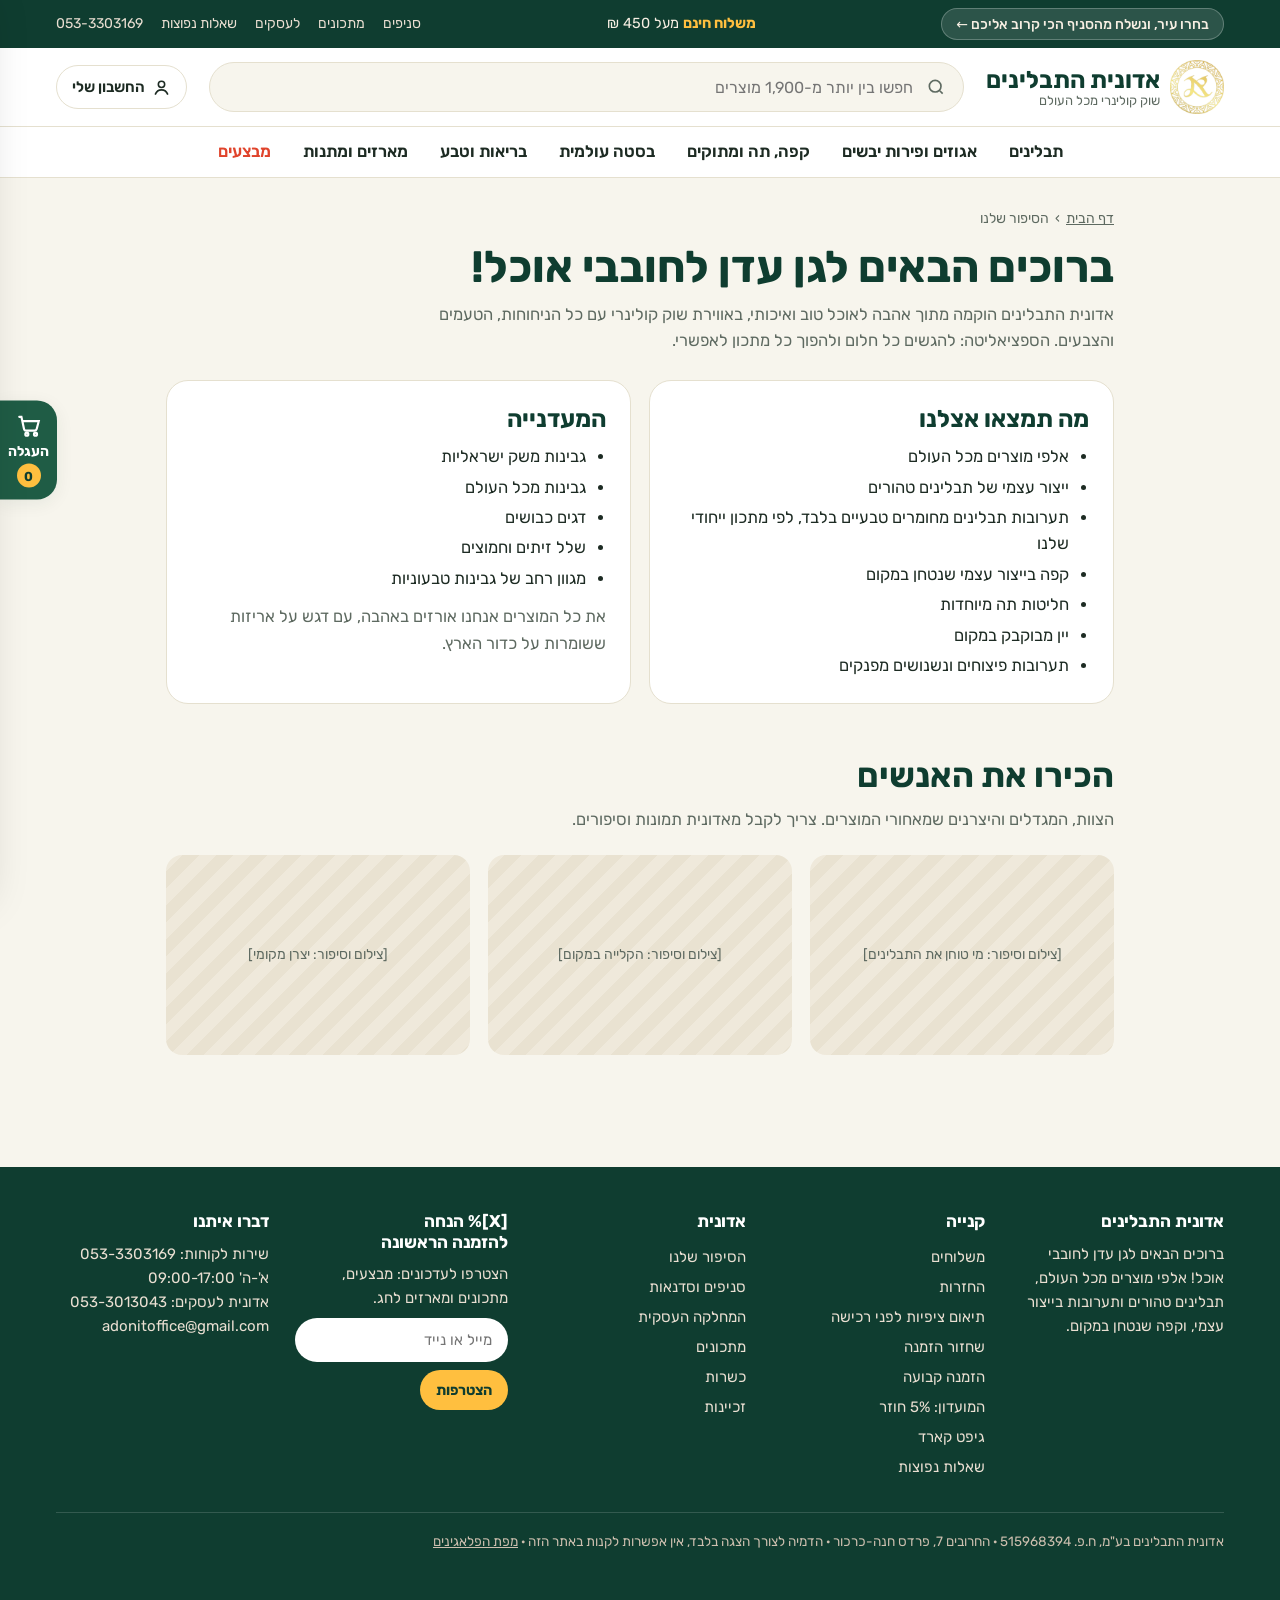
==== commit 4b37a0b4: "Clean market palette and one font, close to Carmella Cream ground, white cards, deep herb green for " ====
--- a/about.html
+++ b/about.html
@@ -7,9 +7,9 @@
 <title>הסיפור שלנו | אדונית התבלינים</title>
 <meta name="description" content="הסיפור של אדונית התבלינים: שוק קולינרי מפרדס חנה, תבלינים ותערובות בייצור עצמי, קפה שנטחן במקום ומעדנייה.">
 <link rel="preconnect" href="https://fonts.googleapis.com">
-<link rel="stylesheet" href="https://fonts.googleapis.com/css2?family=Rubik:wght@500;600;700&family=Assistant:wght@400;600;700&display=swap">
+<link rel="stylesheet" href="https://fonts.googleapis.com/css2?family=Rubik:wght@400;500;600;700;800&display=swap">
 <link rel="icon" href="assets/img/site/logo.png">
-<link rel="stylesheet" href="assets/css/site.css?v=13">
+<link rel="stylesheet" href="assets/css/site.css?v=15">
 </head>
 <body>
 <main class="wrap" style="max-width:980px">
@@ -32,8 +32,8 @@
     <div class="grid g3"><div class="ph" style="height:200px">[צילום וסיפור: מי טוחן את התבלינים]</div><div class="ph" style="height:200px">[צילום וסיפור: הקלייה במקום]</div><div class="ph" style="height:200px">[צילום וסיפור: יצרן מקומי]</div></div>
   </section>
 </main>
-<script src="assets/js/data.js?v=13"></script>
-<script src="assets/js/branches.js?v=13"></script>
-<script src="assets/js/app.js?v=13"></script>
+<script src="assets/js/data.js?v=15"></script>
+<script src="assets/js/branches.js?v=15"></script>
+<script src="assets/js/app.js?v=15"></script>
 </body>
 </html>
--- a/assets/css/site.css
+++ b/assets/css/site.css
@@ -1,24 +1,25 @@
 /* Adonit WooCommerce demo – shared styles.
-   Rounded, soft look (store request, inspired by Carmella). Brand colours from the current site:
-   green #5C7A57, brown #462E24, logo gold, soft yellow. */
+   Clean market look, close to Carmella (the store's favourite): warm cream ground, white cards,
+   one deep herb green for brand and actions, turmeric yellow and paprika red as spice accents.
+   One clear font family (Rubik). The live site can swap in a licensed Hebrew font such as Simpler. */
 :root{
-  --bg:#FAF8F3; --card:#FFFFFF; --soft:#F2EFE6; --line:#E6E0D2;
-  --ink:#2E241E; --muted:#6E6257; --brown:#462E24;
-  --green:#5C7A57; --green-dk:#465F42; --green-soft:#E6EEE3;
-  --gold:#B8913A; --gold-soft:#F6EDCF; --yellow:#F0DC7A;
-  --red:#A63D2A; --red-soft:#F7E2DC;
+  --bg:#F7F5ED; --card:#FFFFFF; --soft:#EFEBDD; --line:#E5E0CF;
+  --ink:#1D2B23; --muted:#5E6A61; --brown:#0F3D30;
+  --green:#1F5C45; --green-dk:#164636; --green-soft:#E2EDE5;
+  --gold:#B8862A; --gold-soft:#FDF0CC; --yellow:#FFBF3F;
+  --red:#E0442C; --red-soft:#FCE4DF;
   --plug:#3D4F8F; --plug-soft:#E7EBF8;
-  --r-lg:26px; --r:18px; --r-sm:12px; --pill:999px;
-  --shadow:0 6px 24px rgba(70,46,36,.08);
-  --head:'Rubik','Assistant',system-ui,sans-serif;
-  --body:'Assistant','Rubik',system-ui,-apple-system,'Segoe UI',Arial,sans-serif;
+  --r-lg:22px; --r:16px; --r-sm:12px; --pill:999px;
+  --shadow:0 4px 18px rgba(15,61,48,.07);
+  --head:'Rubik',system-ui,sans-serif;
+  --body:'Rubik',system-ui,-apple-system,'Segoe UI',Arial,sans-serif;
 }
 *{box-sizing:border-box}
 html{scroll-behavior:smooth}
-body{margin:0;background:var(--bg);color:var(--ink);font:400 17px/1.55 var(--body);direction:rtl}
+body{margin:0;background:var(--bg);color:var(--ink);font:400 16.5px/1.6 var(--body);direction:rtl}
 img{max-width:100%;display:block}
 a{color:inherit}
-h1,h2,h3,h4{font-family:var(--head);font-weight:600;line-height:1.2;margin:0;text-wrap:balance}
+h1,h2,h3,h4{font-family:var(--head);font-weight:700;color:var(--brown);line-height:1.2;margin:0;text-wrap:balance}
 .wrap{max-width:1200px;margin:0 auto;padding-inline:max(16px,env(safe-area-inset-left,0px))}
 .sr{position:absolute;width:1px;height:1px;overflow:hidden;clip:rect(0 0 0 0)}
 :focus-visible{outline:3px solid var(--gold);outline-offset:2px;border-radius:6px}
@@ -102,11 +103,12 @@
 .btn.pri{background:var(--green);color:#fff}.btn.pri:hover{background:var(--green-dk)}
 .btn.sec{background:#fff;color:var(--ink);border:1.5px solid var(--line)}
 .btn.gold{background:var(--yellow);color:var(--brown)}
+.btn.gold:hover{background:#F5B02C}
 .btn.sm{min-height:40px;padding:0 16px;font-size:14.5px}
 .card{background:var(--card);border-radius:var(--r-lg);border:1px solid var(--line)}
-.tag{display:inline-block;font-size:12.5px;font-weight:700;padding:4px 10px;border-radius:var(--pill);background:var(--gold-soft);color:#7A5B12}
-.tag.green{background:var(--green-soft);color:var(--green-dk)}
-.tag.red{background:var(--red-soft);color:var(--red)}
+.tag{display:inline-block;font-size:12.5px;font-weight:600;padding:4px 10px;border-radius:var(--pill);background:var(--yellow);color:var(--brown)}
+.tag.green{background:var(--yellow);color:var(--brown)}
+.tag.red{background:var(--red);color:#fff}
 .grid{display:grid;gap:18px}
 .g2{grid-template-columns:repeat(auto-fit,minmax(min(100%,420px),1fr))}
 .g3{grid-template-columns:repeat(auto-fit,minmax(min(100%,280px),1fr))}
@@ -142,7 +144,7 @@
 .pcard{background:var(--card);border-radius:var(--r-lg);border:1px solid var(--line);padding:12px;display:flex;flex-direction:column;gap:8px;position:relative}
 .pcard .pimg{aspect-ratio:1/1;border-radius:var(--r);overflow:hidden;background:#fff;display:block}
 .pcard .pimg img{width:100%;height:100%;object-fit:contain}
-.pcard h3{font:600 16px/1.3 var(--body);height:2.6em;overflow:hidden;display:-webkit-box;-webkit-line-clamp:2;-webkit-box-orient:vertical}
+.pcard h3{font:500 15.5px/1.35 var(--body);color:var(--ink);height:2.6em;overflow:hidden;display:-webkit-box;-webkit-line-clamp:2;-webkit-box-orient:vertical}
 .pcard .info{display:block;font-size:12.5px;font-weight:600;color:var(--green-dk);background:var(--green-soft);border-radius:999px;padding:5px 10px;text-align:center;white-space:nowrap;overflow:hidden;text-overflow:ellipsis}
 .pcard .price-row{flex-direction:column;align-items:flex-start;gap:0}
 .pcard .unit{text-align:right;white-space:nowrap}
@@ -155,7 +157,7 @@
 .pcard .badges{position:absolute;top:18px;right:18px;display:flex;flex-direction:column;gap:4px;align-items:flex-start}
 .pcard .price-row{margin-top:auto}
 .price-row{display:flex;align-items:baseline;justify-content:space-between;gap:6px;flex-wrap:wrap}
-.price{font:700 21px var(--head)}
+.price{font:700 21px var(--head);color:var(--brown)}
 .price s{font-size:14px;color:var(--muted);font-weight:400;margin-inline-start:6px}
 .unit{font-size:12.5px;color:var(--muted);line-height:1.35}
 .uswitch{display:flex;background:var(--soft);border-radius:var(--pill);padding:3px;gap:2px}
@@ -198,7 +200,7 @@
 /* footer */
 .site-foot{background:var(--brown);color:#EADFD2;margin-top:60px;padding-block:44px 120px;font-size:15px}
 .site-foot .cols{display:grid;grid-template-columns:repeat(auto-fit,minmax(200px,1fr));gap:26px}
-.site-foot h4{color:#fff;font-size:17px;margin-bottom:10px}
+.site-foot h4{color:#fff!important;font-size:17px;margin-bottom:10px}
 .site-foot a{display:block;color:#EADFD2;text-decoration:none;padding:3px 0}
 .site-foot a:hover{color:var(--yellow)}
 .site-foot .legal{margin-top:30px;padding-top:18px;border-top:1px solid rgba(255,255,255,.15);font-size:13.5px;color:#CDBFAF}
@@ -282,7 +284,7 @@
 .more-link:hover{text-decoration:underline}
 .gift-band{background:var(--brown);color:#fff;border-radius:var(--r-lg);overflow:hidden;display:grid;grid-template-columns:repeat(auto-fit,minmax(min(100%,340px),1fr))}
 .gift-text{padding:36px;display:flex;flex-direction:column;gap:14px;justify-content:center}
-.gift-text h2{font-size:clamp(28px,3vw,38px)}
+.gift-text h2{font-size:clamp(28px,3vw,38px);color:#fff}
 .gift-text p{margin:0;color:#EADFD2}
 .gift-text .tag{align-self:flex-start}
 .gift-imgs{display:grid;grid-template-columns:1fr 1fr;gap:2px;background:#fff}
@@ -365,3 +367,6 @@
 }
 @media(max-width:380px){.g6{grid-template-columns:repeat(2,minmax(0,1fr))}}
 @media (prefers-reduced-motion:reduce){*{transition:none!important;scroll-behavior:auto!important}}
+
+/* headings inside dark bands stay white */
+[style*="color:#fff"] h1,[style*="color:#fff"] h2,[style*="color:#fff"] h3,.wallet h2,.wallet h3{color:#fff}
